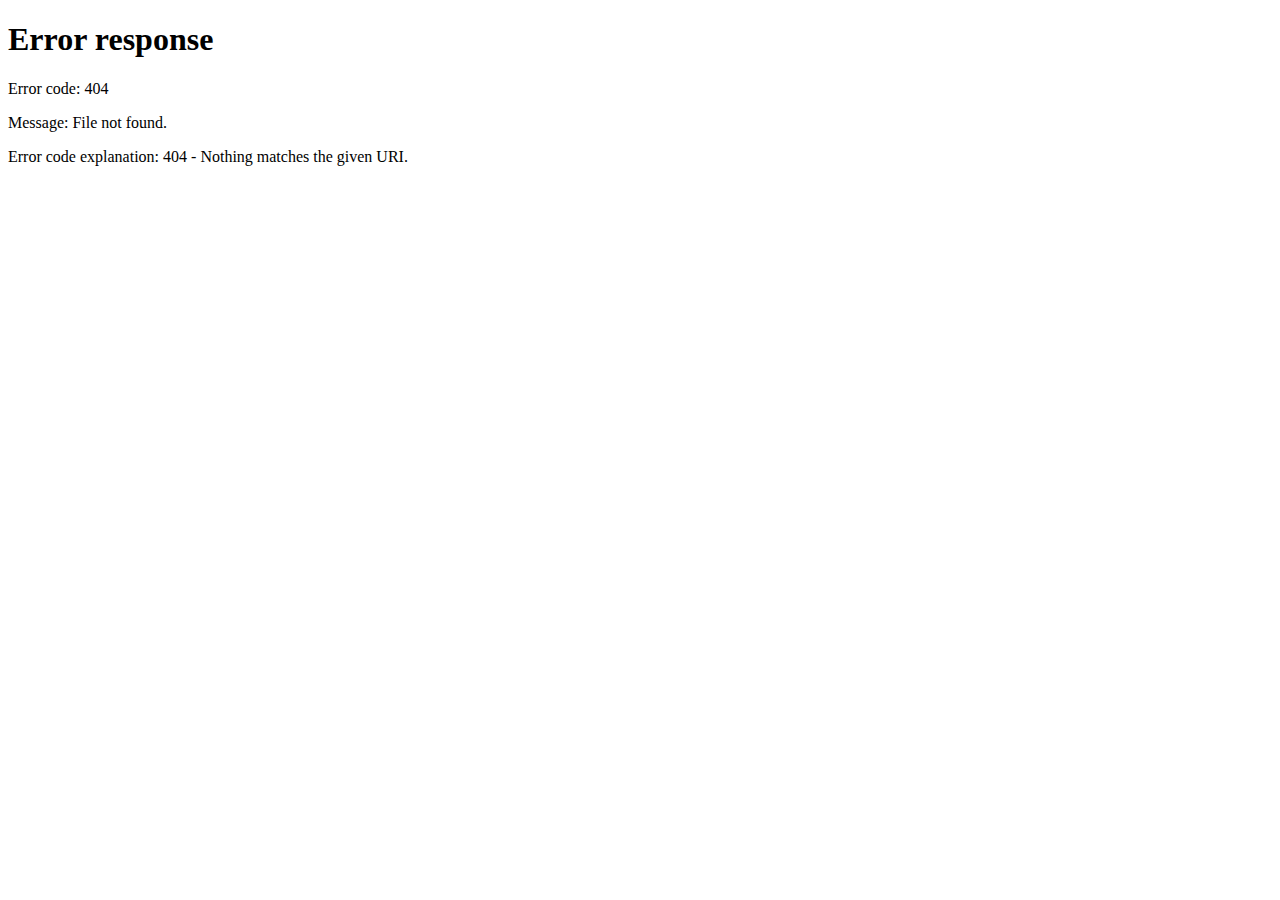
==== predict/prediction.html @ c0792d1f "new links" ====
<!DOCTYPE html>
<html lang="en">
  <head>
    <meta charset="UTF-8" />
    <meta name="viewport" content="width=device-width, initial-scale=1.0" />
    <title>LoveMatch Result</title>
    <link rel="icon" type="ico" href="/images/favicon.ico" />
    <link rel="stylesheet" href="../style.css" />
    <!-- Include your CSS stylesheets here -->
  </head>
  <body>
    <header class="navigation">
      <nav class="nav-container">
        <div class="logo-box">
          <a href="index.html">
            <img src="./images/LoveMatch.png" alt="" class="logo" />
          </a>
        </div>
        <ul class="navigation">
          <li class="navitems">
            <a href="about.html" class="item-links">About LoveMatch!</a>
          </li>
        </ul>
      </nav>
    </header>
    <div class="content">
      <div class="width-container">
        <div class="result-container">
          <div class="names-box">
            <span id="firstName"></span> &
            <span id="secondName">
              <img src="" alt="" class="result-animation" />
            </span>
          </div>
          <div class="result-animation">
            <img src="" alt="" id="result-animation" />
          </div>
          <p id="love-percentage"></p>
          <p id="result-paragraph"></p>
          <a href="#" class="LoveMatch-again">New LoveMatch</a>
        </div>
        <div class="share-container">
          <span class="share">Share Results</span>
          <div class="share-icons-box">
            <a href="#" onclick="shareOnSocial('facebook')"
              ><img
                src="../images/social-icons/facebook.png"
                alt="facebook"
                srcset=""
            /></a>
            <a href="#" onclick="shareOnSocial('twitter')"
              ><img src="../images/social-icons/twitter.png" alt="x" srcset=""
            /></a>
            <a href="#" onclick="shareOnSocial('instagram')"
              ><img
                src="../images/social-icons/instagram.png"
                alt="instagram"
                srcset=""
            /></a>
            <a href="#" onclick="shareOnSocial('whatsapp')"
              ><img src="../images/social-icons/whatsup.png" alt="" srcset=""
            /></a>
          </div>
        </div>
      </div>
    </div>

    <footer class="footer">
      <div class="width-container">
        <hr />
        <div class="main-footer-content">
          <div class="copy-rights">
            <p id="copyright">
              © <span id="currentYear"></span> All Rights Reserved
            </p>
          </div>
          <ul class="navigation">
            <li class="navitems">
              <a
                href="https://pervez-iqbal.netlify.app/"
                class="item-links developer"
                >Developer</a
              >
            </li>
          </ul>
        </div>
      </div>
    </footer>

    <script src="../script.js"></script>
    <script>
      // Get values from the session
      let firstName = sessionStorage.getItem("firstName");
      let secondName = sessionStorage.getItem("secondName");
      let animation = sessionStorage.getItem("animation");
      let paragraph = sessionStorage.getItem("paragraph");
      let lovePercentage = sessionStorage.getItem("lovePercentage");

      // Check if necessary values are present
      if (firstName && secondName && animation && paragraph && lovePercentage) {
        // Display the values in the relevant elements on the prediction page
        // Set the HTML content of the result-animation div
        document.getElementById("result-animation").src =
          "../images/gif/" + animation + ".gif";
        document.getElementById("result-paragraph").textContent = paragraph;
        document.getElementById(
          "love-percentage"
        ).textContent = `${lovePercentage}%`;

        document.getElementById("firstName").textContent = firstName;
        document.getElementById("secondName").textContent = secondName;
      } else {
        // If the necessary values are not present, redirect to another page or show an error message
        window.location.href = "index.html"; // Replace 'error.html' with the actual error page
      }
    </script>
  </body>
</html>
---- style.css ----
* {
    margin: 0px;
    padding: 0px;
    box-sizing: border-box;
}

nav.nav-container {
    display: flex;
    justify-content: space-between;
    align-items: center;
}

img.logo {
    width: 200px;
}

ul.navigation {
    display: flex;
    justify-content: space-evenly;
    list-style-type: none;
}

li.navitems {
    margin: 0px 11px;
}

a.item-links {
    text-decoration: none;
    font-family: 'Poppins', sans-serif;
    font-size: 18px;
    color: #484848;
    font-weight: 600;
}



nav.nav-container,
.main-box,
.width-container {
    width: 1200px;
    margin: auto;
}

h1.page-title {
    text-align: center;
    font-family: monospace;
    font-size: 26px;
    line-height: 1.6em;
    margin: 0px auto 50px auto;
}

p.description {
    margin: auto;
    font-family: 'poppins', sans-serif;
    font-weight: 500;
    font-size: 20px;
    margin-bottom: 20px;
    line-height: 1.6;
}

.input-section {
    margin: 32px auto;
}

.form-container {
    display: flex;
    flex-direction: row;
    justify-content: space-evenly;
    align-items: center;
}

.content-box {
    width: 90%;
    margin: auto;
}

label.name {
    font-family: monospace;
    font-size: x-large;
    line-height: 1.6em;
    text-align: center;
}

input#first-name,
input#second-name {
    font-size: 18px;
    line-height: 1.4px;
    padding: 15px 25px;
    border-radius: 40px;
    border: solid 1px black;
    text-transform: capitalize;
}

.name-box {
    text-align: center;
}

button.submit-button,
a.LoveMatch-again {
    display: flex;
    margin: 41px auto;
    padding: 15px 30px;
    border: 1px solid white;
    border-radius: 40px;
    font-family: monospace;
    font-size: 18px;
    font-weight: 600;
    background-color: #d74a2b;
    color: wheat;
    width: fit-content;
    text-decoration: none;
}

.main-footer-content {
    display: flex;
    flex-direction: row;
    justify-content: space-between;
    width: 90%;
    margin: auto;
}

p#copyright,
a.developer {
    font-family: 'poppins', sans-serif;
    font-size: medium;
    color: #4c4b4b;
    word-spacing: 2px;
    font-weight: 400;
    text-transform: capitalize;
}

header {
    position: absolute;
    right: 0;
    left: 0;
    height: max-content;
    top: 0;
    padding: 15px auto;
}

.content {
    margin-top: 150px;
}

.main-footer-content {
    padding: 25px 0px;
}

form.names-form {
    padding: 25px 0px;
}

.names-box {
    text-align: center;
    font-family: monospace;
    font-size: 26px;
    font-weight: 600;
    line-height: 1.6em;
}

.result-animation {
    text-align: center;
    height: max-content;
}

img#result-animation {
    height: 354px;
}

p#love-percentage {
    display: flex;
    justify-content: center;
    align-items: center;
    height: 120px;
    width: 140px;
    padding: 0px;
    text-wrap: wrap;
    font-family: 'poppins', sans-serif;
    line-height: 1.4em;
    font-weight: 600;
    background-image: url(./images/love-percentage.png);
    background-repeat: no-repeat;
    background-size: cover;
    background-position: contain;
    margin: -80px auto 0px auto;
    position: relative;
    z-index: 97;
    color: white;


}

p#result-paragraph {
    text-align: center;
    font-family: 'poppins', sans-serif;
    font-size: x-large;
    line-height: 1.4em;
}


a.LoveMatch-again:hover,
button.submit-button:hover {
    border: 1px solid #d74a2b;
    color: #d74a2b;
    background-color: white;
}

.share-container {
    display: flex;
    justify-content: center;
    align-items: center;
    margin-bottom: 25px;
}

span.share {
    font-size: x-large;
    font-family: monospace;
    font-weight: 600;
    margin-right: 15px;
}


.share-icons-box img {
    width: 50px;
    margin: 0px 10px;
}
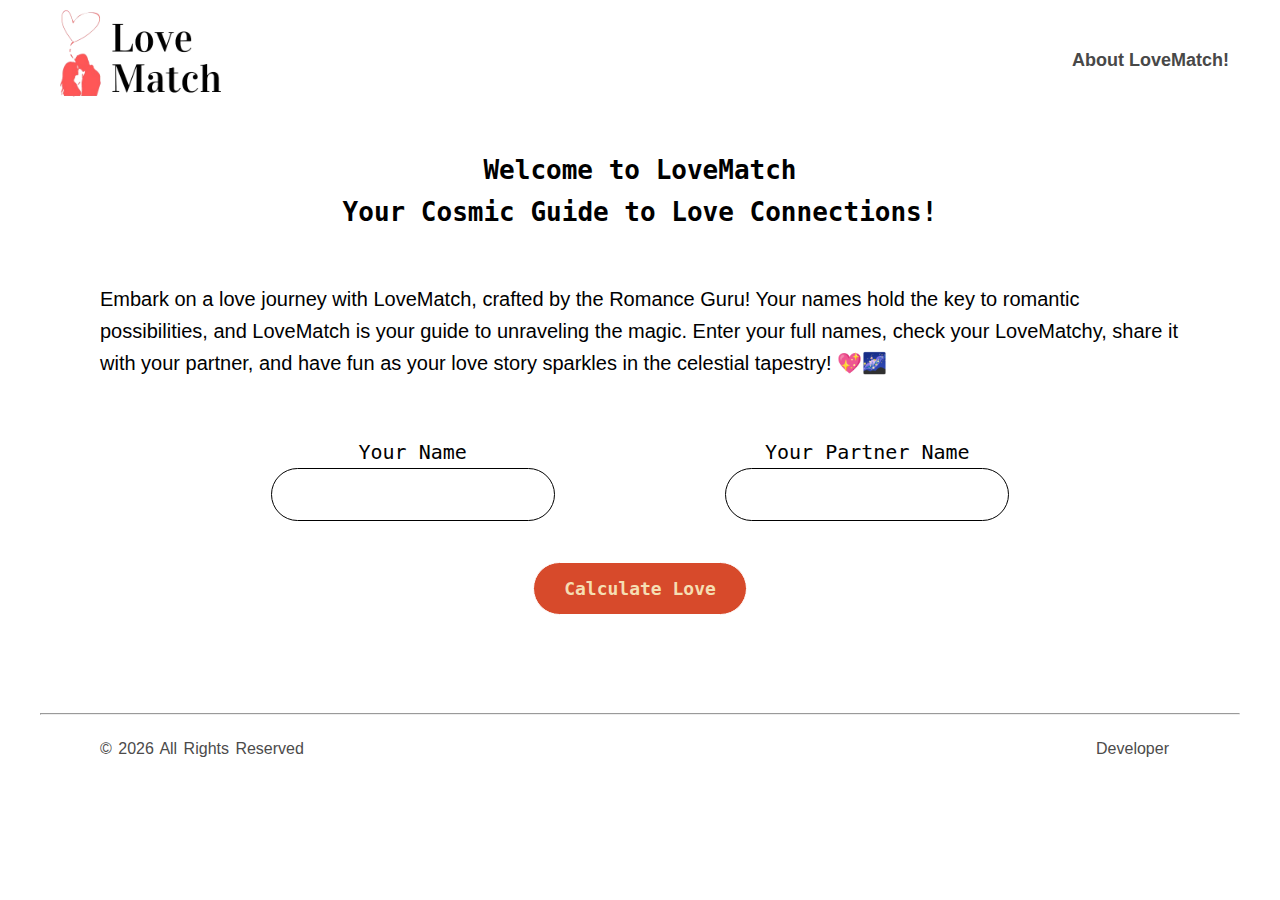
==== commit ef3c4c61: "logo-fix" ====
--- a/predict/prediction.html
+++ b/predict/prediction.html
@@ -12,8 +12,8 @@
     <header class="navigation">
       <nav class="nav-container">
         <div class="logo-box">
-          <a href="index.html">
-            <img src="./images/LoveMatch.png" alt="" class="logo" />
+          <a href="../index.html">
+            <img src="../images/LoveMatch.png" alt="" class="logo" />
           </a>
         </div>
         <ul class="navigation">
@@ -111,7 +111,7 @@
         document.getElementById("secondName").textContent = secondName;
       } else {
         // If the necessary values are not present, redirect to another page or show an error message
-        window.location.href = "index.html"; // Replace 'error.html' with the actual error page
+        window.location.href = "../index.html"; // Replace 'error.html' with the actual error page
       }
     </script>
   </body>
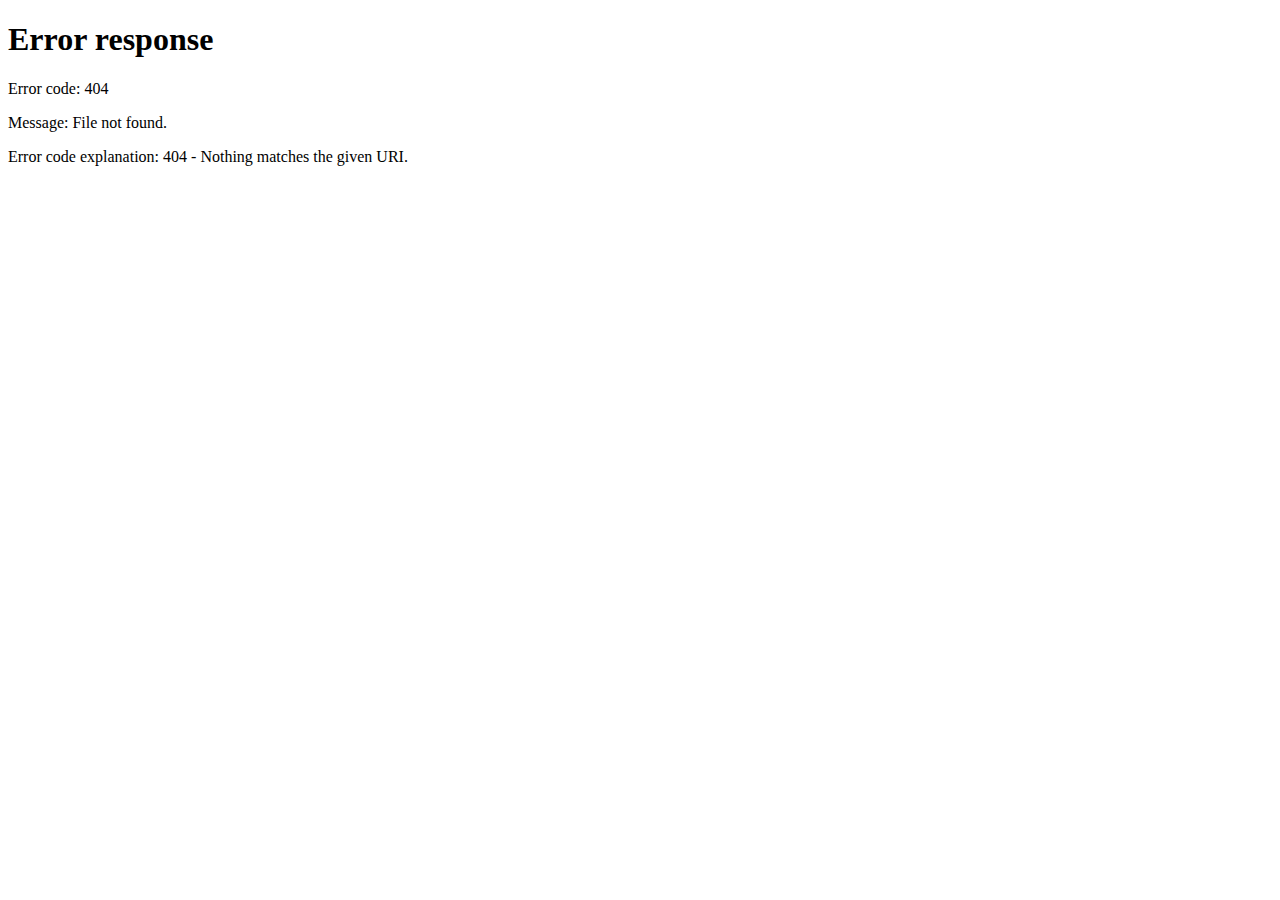
==== commit fcdaf12d: "removed exts" ====
--- a/predict/prediction.html
+++ b/predict/prediction.html
@@ -111,7 +111,7 @@
         document.getElementById("secondName").textContent = secondName;
       } else {
         // If the necessary values are not present, redirect to another page or show an error message
-        window.location.href = "../index.html"; // Replace 'error.html' with the actual error page
+        window.location.href = "../index"; // Replace 'error.html' with the actual error page
       }
     </script>
   </body>
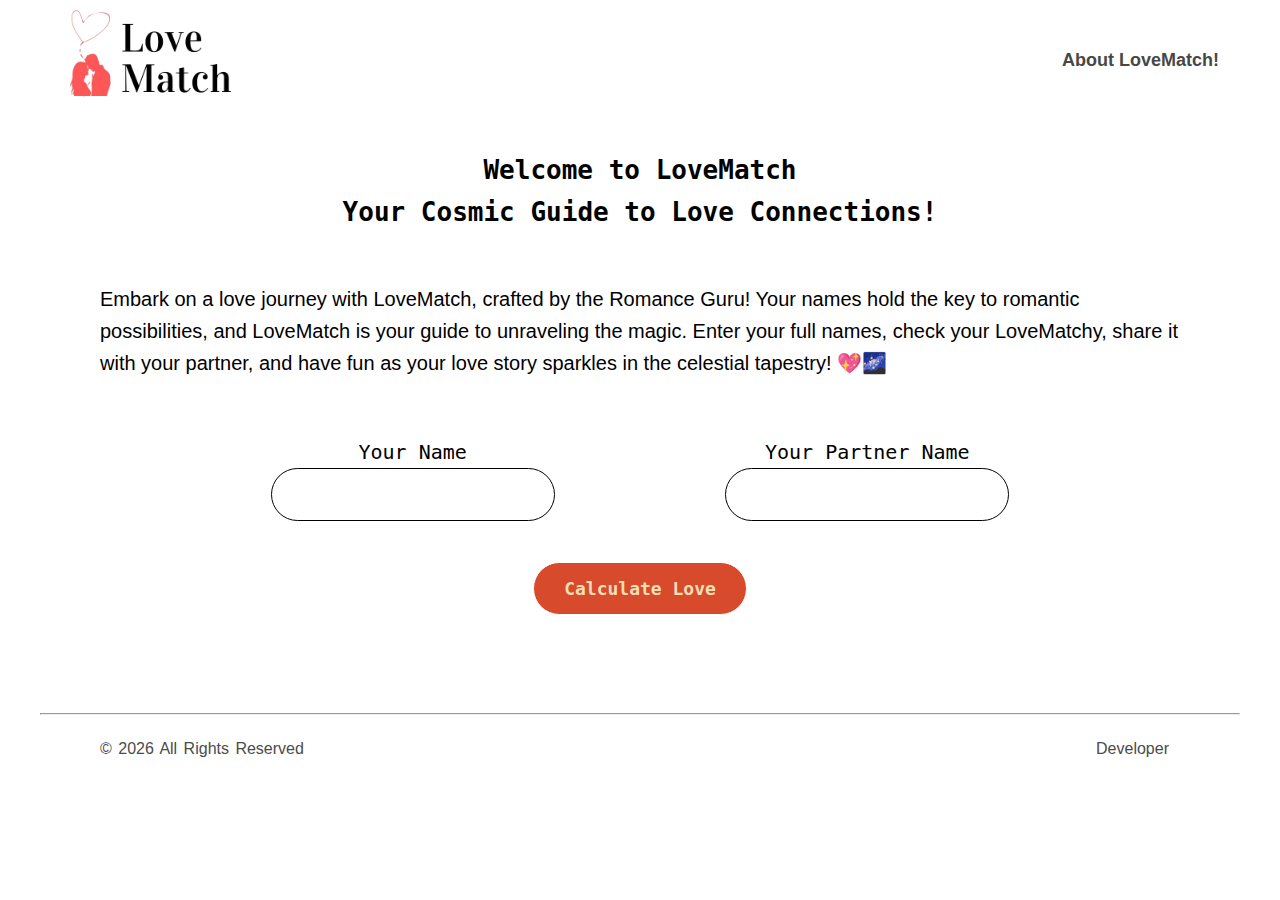
==== commit 39de1597: "few changes" ====
--- a/predict/prediction.html
+++ b/predict/prediction.html
@@ -88,31 +88,6 @@
     </footer>
 
     <script src="../script.js"></script>
-    <script>
-      // Get values from the session
-      let firstName = sessionStorage.getItem("firstName");
-      let secondName = sessionStorage.getItem("secondName");
-      let animation = sessionStorage.getItem("animation");
-      let paragraph = sessionStorage.getItem("paragraph");
-      let lovePercentage = sessionStorage.getItem("lovePercentage");
-
-      // Check if necessary values are present
-      if (firstName && secondName && animation && paragraph && lovePercentage) {
-        // Display the values in the relevant elements on the prediction page
-        // Set the HTML content of the result-animation div
-        document.getElementById("result-animation").src =
-          "../images/gif/" + animation + ".gif";
-        document.getElementById("result-paragraph").textContent = paragraph;
-        document.getElementById(
-          "love-percentage"
-        ).textContent = `${lovePercentage}%`;
-
-        document.getElementById("firstName").textContent = firstName;
-        document.getElementById("secondName").textContent = secondName;
-      } else {
-        // If the necessary values are not present, redirect to another page or show an error message
-        window.location.href = "../index"; // Replace 'error.html' with the actual error page
-      }
-    </script>
+    <script src="../predictScript.js"></script>
   </body>
 </html>
--- a/style.css
+++ b/style.css
@@ -8,6 +8,7 @@
     display: flex;
     justify-content: space-between;
     align-items: center;
+    padding: 0px 10px;
 }
 
 img.logo {
@@ -34,6 +35,7 @@
 
 
 
+.width-container,
 nav.nav-container,
 .main-box,
 .width-container {
@@ -223,4 +225,35 @@
 .share-icons-box img {
     width: 50px;
     margin: 0px 10px;
+}
+
+@media only screen and (max-width: 1200px) {
+
+    hr,
+    .width-container,
+    nav.nav-container,
+    .content-box,
+    .main-box,
+    .main-footer-content {
+        width: 80%;
+        margin: auto;
+    }
+
+
+}
+
+@media only screen and (max-width: 1000px) {
+    /* Styles for screens up to 1000 pixels wide */
+}
+
+@media only screen and (max-width: 800px) {
+    /* Styles for screens up to 800 pixels wide */
+}
+
+@media only screen and (max-width: 600px) {
+    /* Styles for screens up to 600 pixels wide */
+}
+
+@media only screen and (max-width: 400px) {
+    /* Styles for screens up to 400 pixels wide */
 }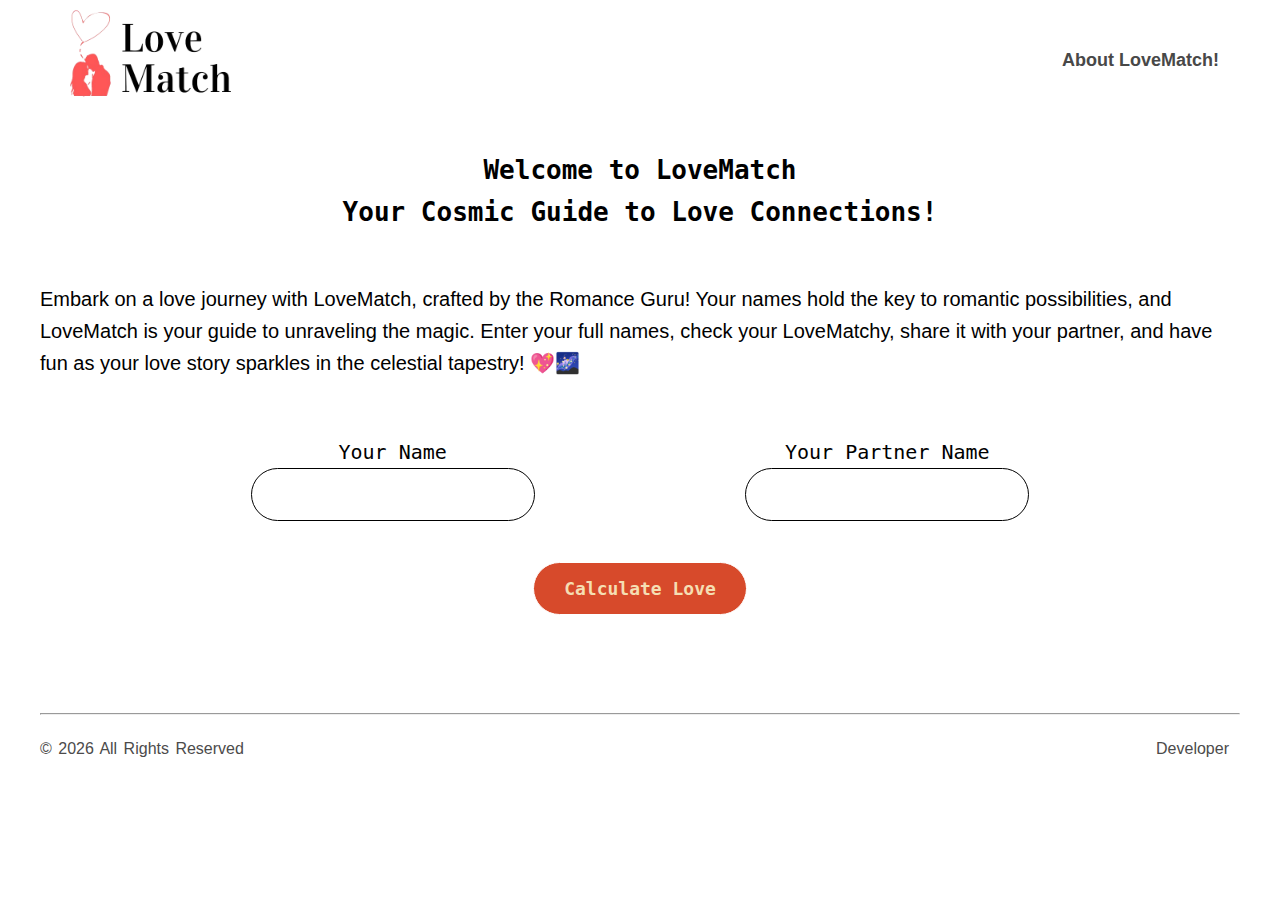
==== commit 3fd7c7f1: "last changes" ====
--- a/predict/prediction.html
+++ b/predict/prediction.html
@@ -4,6 +4,7 @@
     <meta charset="UTF-8" />
     <meta name="viewport" content="width=device-width, initial-scale=1.0" />
     <title>LoveMatch Result</title>
+    <script></script>
     <link rel="icon" type="ico" href="/images/favicon.ico" />
     <link rel="stylesheet" href="../style.css" />
     <!-- Include your CSS stylesheets here -->
@@ -37,7 +38,9 @@
           </div>
           <p id="love-percentage"></p>
           <p id="result-paragraph"></p>
-          <a href="#" class="LoveMatch-again">New LoveMatch</a>
+          <a href="https://mylovematch.netlify.app/" class="LoveMatch-again"
+            >New LoveMatch</a
+          >
         </div>
         <div class="share-container">
           <span class="share">Share Results</span>
--- a/style.css
+++ b/style.css
@@ -72,7 +72,7 @@
 }
 
 .content-box {
-    width: 90%;
+    /* width: 90%; */
     margin: auto;
 }
 
@@ -117,7 +117,7 @@
     display: flex;
     flex-direction: row;
     justify-content: space-between;
-    width: 90%;
+    /* width: 90%; */
     margin: auto;
 }
 
@@ -192,6 +192,10 @@
 
 }
 
+.result-container .names-box {
+    margin-bottom: 22px;
+}
+
 p#result-paragraph {
     text-align: center;
     font-family: 'poppins', sans-serif;
@@ -235,25 +239,131 @@
     .content-box,
     .main-box,
     .main-footer-content {
-        width: 80%;
+        width: 90%;
         margin: auto;
     }
 
 
 }
 
-@media only screen and (max-width: 1000px) {
-    /* Styles for screens up to 1000 pixels wide */
-}
-
-@media only screen and (max-width: 800px) {
-    /* Styles for screens up to 800 pixels wide */
-}
-
-@media only screen and (max-width: 600px) {
-    /* Styles for screens up to 600 pixels wide */
-}
-
-@media only screen and (max-width: 400px) {
-    /* Styles for screens up to 400 pixels wide */
+
+@media only screen and (max-width: 768px) {
+
+    input#second-name,
+    input#first-name {
+        font-size: 15px;
+    }
+
+}
+
+@media only screen and (max-width: 696px) {
+
+
+    label.name {
+        width: 270px;
+        text-wrap: nowrap;
+    }
+
+    .form-container {
+        flex-direction: column;
+        width: 100%;
+    }
+
+
+    .name-box {
+        margin-bottom: 20px;
+        display: flex;
+        align-items: center;
+        width: 100%;
+    }
+}
+
+@media only screen and (max-width: 580px) {
+
+    .name-box {
+
+        flex-direction: column;
+    }
+
+    .name-box br {
+        display: none;
+    }
+
+    button.submit-button {
+        margin: auto;
+        font-size: large;
+        padding: 10px 20px;
+    }
+
+    img.logo {
+        width: 138px;
+    }
+
+    button.submit-button {
+        margin: auto;
+        font-size: large;
+        padding: 10px 20px;
+    }
+
+    h1.page-title {
+        margin-bottom: 20px;
+        line-height: 1.3em;
+    }
+
+    p.description {
+        font-size: large;
+    }
+
+    .input-section {
+        margin-top: 0px;
+    }
+
+    input#first-name,
+    input#second-name {
+        box-sizing: border-box;
+        margin: 3px;
+    }
+
+    .share-container {
+        flex-direction: column;
+        background: beige;
+        padding: 10px;
+        border-radius: 15px;
+        box-shadow: rgba(0, 0, 0, 0.24) 0px 3px 8px;
+    }
+
+    span.share {
+        display: block;
+        width: 100%;
+        text-align: center;
+        border-bottom: solid 1px darkgray;
+        padding-bottom: 10px;
+        margin: 0px;
+    }
+
+    .share-icons-box {
+        padding-top: 10px;
+    }
+
+
+
+}
+
+@media only screen and (max-width: 396px) {
+
+    a.item-links {
+        font-size: unset;
+    }
+
+    img.logo {
+        width: 101px;
+    }
+
+    nav.nav-container {
+        padding-top: 28px;
+    }
+
+    h1.page-title {
+        font-size: revert;
+    }
 }